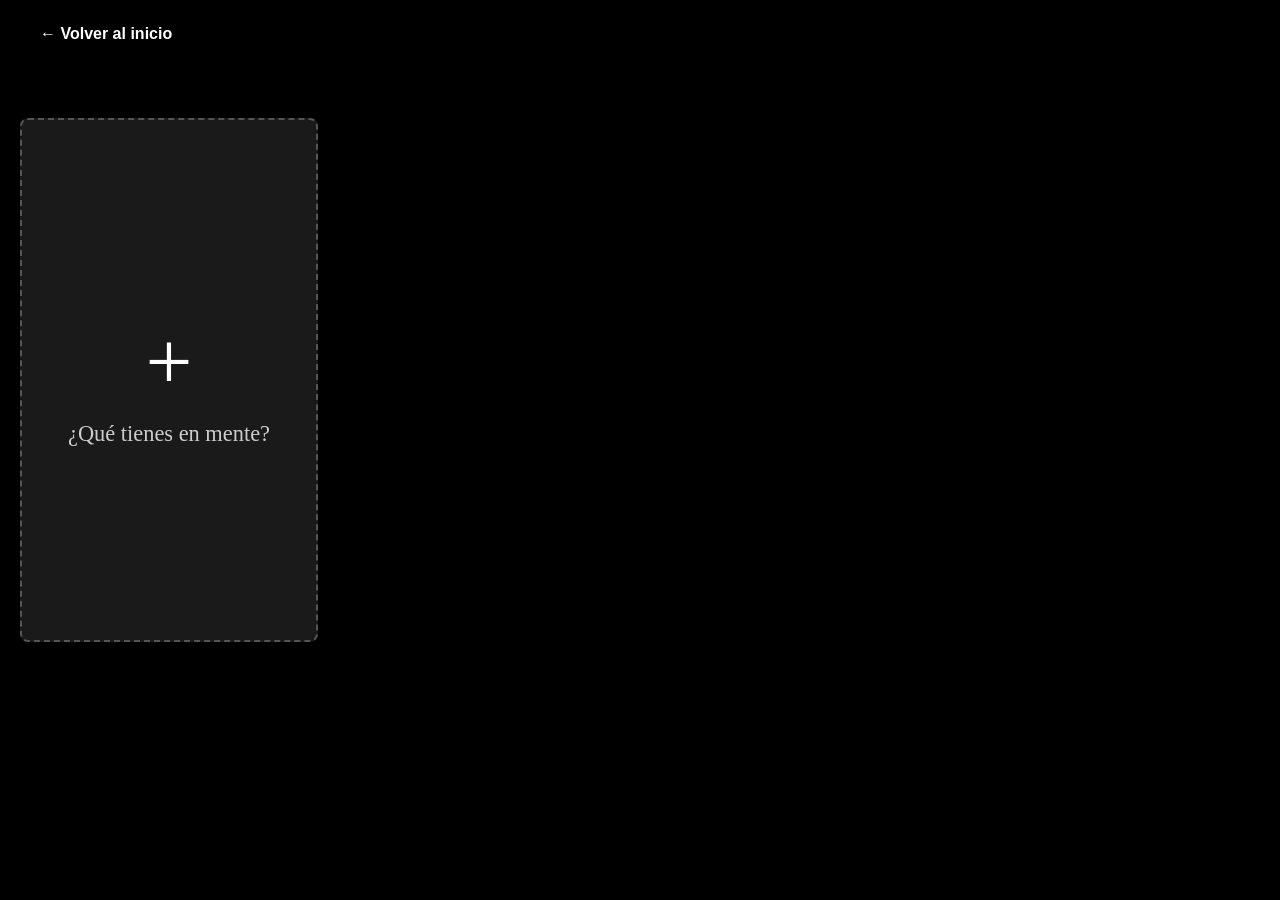
==== galeria.html @ 215889a8 "Update galeria.html" ====
<!DOCTYPE html>
<html lang="es">
<head>
    <meta charset="UTF-8">
    <meta name="viewport" content="width=device-width, initial-scale=1.0">
    <title>Catálogo - Apoxwear</title>
    <link rel="stylesheet" href="style.css?v=8">
    <style>
        .back-link {
            text-decoration: none; 
            color: #fff; 
            font-family: sans-serif; 
            font-weight: bold;
            display: inline-block;
            margin-bottom: 20px;
        }
        body { background-color: #000; margin: 0; color: white; }
    </style>
</head>
<body>

    <div style="padding: 25px 40px; text-align: left;">
        <a href="index.html" class="back-link"> ← Volver al inicio </a>
    </div>

    <ul class="image-grid">

        <li class="image-grid__item">
            <a href="#" class="grid-item special-grid-item">
                <div class="special-content">
                    <div class="plus-icon">+</div>
                    <p class="special-text">¿Qué tienes en mente?</p>
                </div>
            </a>
        </li>

        <li class="image-grid__item">
            <a href="#" class="grid-item">
                <div class="grid-item__image-front" style="background-image: url('pagina/assets/catalogo/1.png')"></div>
                <div class="grid-item__image-back" style="background-image: url('pagina/assets/catalogo/1a.png')"></div>
            </a>
        </li>
        
        <li class="image-grid__item">
            <a href="#" class="grid-item">
                <div class="grid-item__image-front" style="background-image: url('pagina/assets/catalogo/2.jpg')"></div>
                <div class="grid-item__image-back" style="background-image: url('pagina/assets/catalogo/2a.jpg')"></div>
            </a>
        </li>
        
        <li class="image-grid__item">
            <a href="#" class="grid-item">
                <div class="grid-item__image-front" style="background-image: url('pagina/assets/catalogo/3.png')"></div>
                <div class="grid-item__image-back" style="background-image: url('pagina/assets/catalogo/3a.png')"></div>
            </a>
        </li>

    </ul>
</body>
</html>
---- style.css ----
.image-grid {
    display: flex;
    flex-wrap: wrap;
    gap: 16px;
    justify-content: center;
    max-width: 1400px;
    margin: 0 auto;
    padding: 30px 20px 80px;
    list-style: none;
}

/* Todas las tarjetas (especial y normales) tienen el mismo tamaño */
.image-grid__item {
    flex: 0 0 calc(50% - 8px);     /* 2 columnas en móvil */
    height: 460px;                  /* mismo alto */
    position: relative;
    max-width: 380px;
}

/* ====================== TARJETA ESPECIAL ====================== */
.special-grid-item {
    height: 100%;
    background: #1a1a1a;
    border: 2px dashed #555;
    border-radius: 8px;
    display: flex;
    align-items: center;
    justify-content: center;
    text-decoration: none;
    transition: all 0.35s ease;
}

.special-grid-item:hover {
    background: #222;
    border-color: #888;
    transform: scale(1.03);
}

.special-content {
    text-align: center;
    color: #ddd;
}

.plus-icon {
    font-size: 5.2rem;
    font-weight: 200;
    margin-bottom: 12px;
    color: #fff;
}

.special-text {
    font-size: 1.4rem;
    font-weight: 500;
    margin: 0;
    color: #ccc;
}

/* ====================== TARJETAS NORMALES ====================== */
.grid-item {
    height: 100%;
    position: relative;
    overflow: hidden;
    text-decoration: none;
    border-radius: 8px;
    cursor: pointer;
}

.grid-item__image-front,
.grid-item__image-back {
    position: absolute;
    inset: 0;
    background-size: contain;
    background-repeat: no-repeat;
    background-position: center center;
    background-color: #0d0d0d;
    transition: opacity 0.55s ease-in-out, transform 0.55s ease-in-out;
}

.grid-item__image-front { opacity: 1; z-index: 1; }
.grid-item__image-back { opacity: 0; z-index: 2; }

/* Hover en escritorio */
@media (hover: hover) {
    .grid-item:hover .grid-item__image-front {
        opacity: 0;
        transform: scale(1.04);
    }
    .grid-item:hover .grid-item__image-back {
        opacity: 1;
        transform: scale(1.04);
    }
}

/* Toque en móvil */
.grid-item:active .grid-item__image-front,
.grid-item.touched .grid-item__image-front {
    opacity: 0;
    transform: scale(1.04);
}

.grid-item:active .grid-item__image-back,
.grid-item.touched .grid-item__image-back {
    opacity: 1;
    transform: scale(1.04);
}

/* ====================== RESPONSIVE ====================== */
@media (min-width: 768px) {
    .image-grid__item {
        flex: 0 0 calc(33.333% - 11px);
        height: 500px;
    }
}

@media (min-width: 1024px) {
    .image-grid__item {
        flex: 0 0 calc(25% - 12px);
        height: 520px;
    }
}
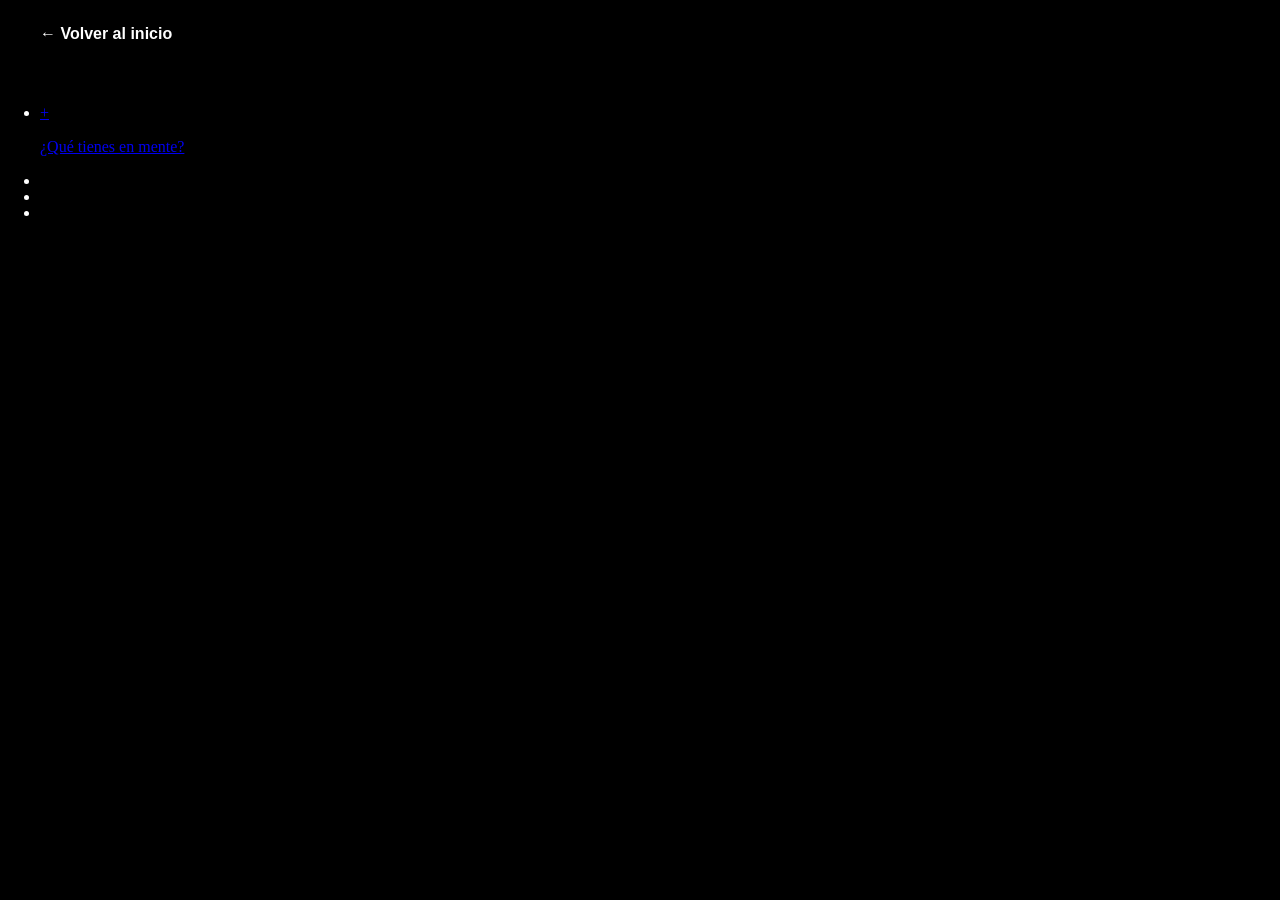
==== commit d0201ff8: "Update galeria.html" ====
--- a/galeria.html
+++ b/galeria.html
@@ -4,7 +4,7 @@
     <meta charset="UTF-8">
     <meta name="viewport" content="width=device-width, initial-scale=1.0">
     <title>Catálogo - Apoxwear</title>
-    <link rel="stylesheet" href="style.css?v=8">
+    <link rel="stylesheet" href="pagina/style.css?v=8">
     <style>
         .back-link {
             text-decoration: none; 
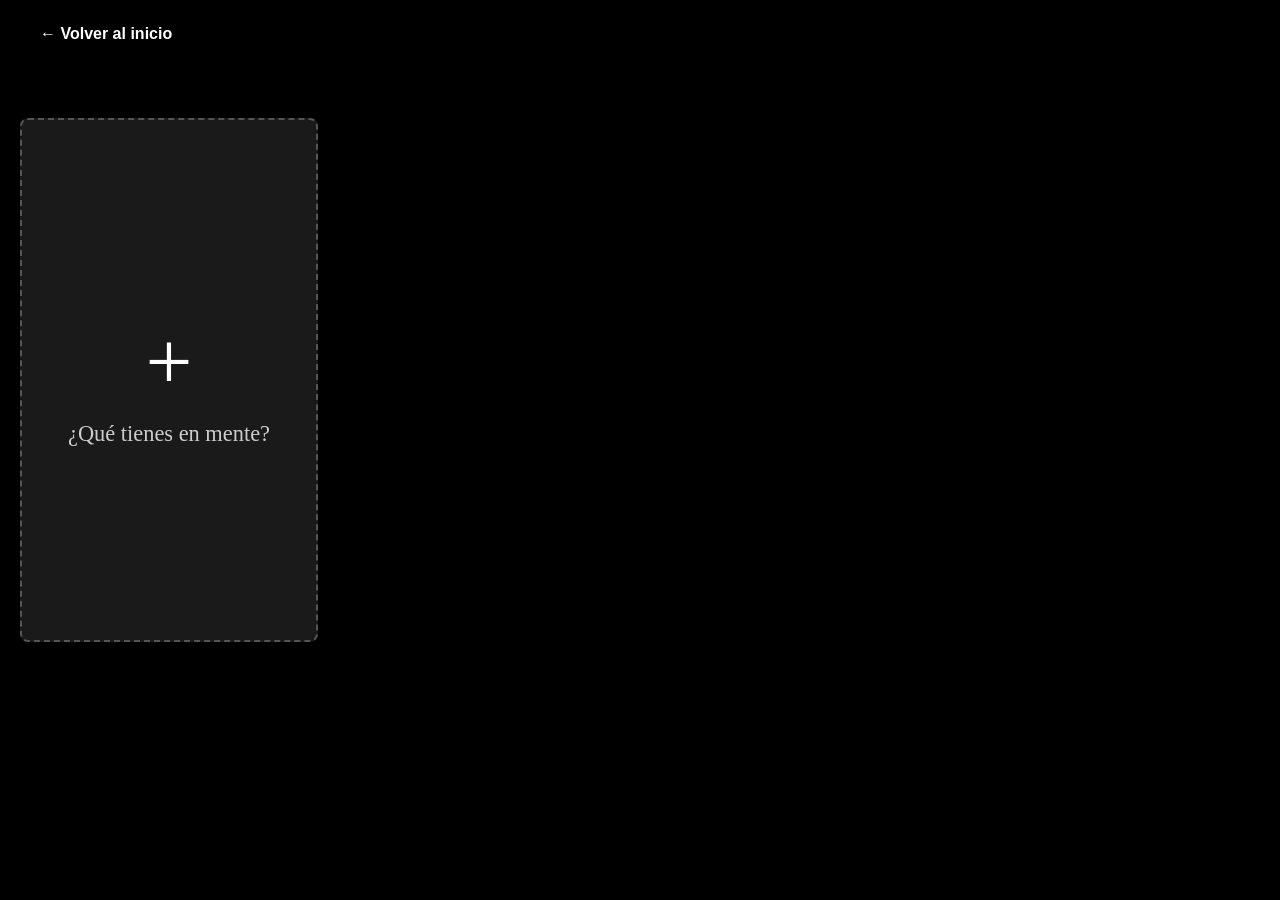
==== commit d8a324a4: "Actualizar galeria.html" ====
--- a/galeria.html
+++ b/galeria.html
@@ -4,7 +4,7 @@
     <meta charset="UTF-8">
     <meta name="viewport" content="width=device-width, initial-scale=1.0">
     <title>Catálogo - Apoxwear</title>
-    <link rel="stylesheet" href="pagina/style.css?v=8">
+    <link rel="stylesheet" href="style.css?v=8">
     <style>
         .back-link {
             text-decoration: none; 
@@ -36,22 +36,22 @@
 
         <li class="image-grid__item">
             <a href="#" class="grid-item">
-                <div class="grid-item__image-front" style="background-image: url('pagina/assets/catalogo/1.png')"></div>
-                <div class="grid-item__image-back" style="background-image: url('pagina/assets/catalogo/1a.png')"></div>
+                <div class="grid-item__image-front" style="background-image: url('assets/catalogo/1.png')"></div>
+                <div class="grid-item__image-back" style="background-image: url('assets/catalogo/1a.png')"></div>
             </a>
         </li>
         
         <li class="image-grid__item">
             <a href="#" class="grid-item">
-                <div class="grid-item__image-front" style="background-image: url('pagina/assets/catalogo/2.jpg')"></div>
-                <div class="grid-item__image-back" style="background-image: url('pagina/assets/catalogo/2a.jpg')"></div>
+                <div class="grid-item__image-front" style="background-image: url('assets/catalogo/2.jpg')"></div>
+                <div class="grid-item__image-back" style="background-image: url('assets/catalogo/2a.jpg')"></div>
             </a>
         </li>
         
         <li class="image-grid__item">
             <a href="#" class="grid-item">
-                <div class="grid-item__image-front" style="background-image: url('pagina/assets/catalogo/3.png')"></div>
-                <div class="grid-item__image-back" style="background-image: url('pagina/assets/catalogo/3a.png')"></div>
+                <div class="grid-item__image-front" style="background-image: url('assets/catalogo/3.png')"></div>
+                <div class="grid-item__image-back" style="background-image: url('assets/catalogo/3a.png')"></div>
             </a>
         </li>
 
--- a/style.css
+++ b/style.css
@@ -0,0 +1,120 @@
+.image-grid {
+    display: flex;
+    flex-wrap: wrap;
+    gap: 16px;
+    justify-content: center;
+    max-width: 1400px;
+    margin: 0 auto;
+    padding: 30px 20px 80px;
+    list-style: none;
+}
+
+/* Todas las tarjetas (especial y normales) tienen el mismo tamaño */
+.image-grid__item {
+    flex: 0 0 calc(50% - 8px);     /* 2 columnas en móvil */
+    height: 460px;                  /* mismo alto */
+    position: relative;
+    max-width: 380px;
+}
+
+/* ====================== TARJETA ESPECIAL ====================== */
+.special-grid-item {
+    height: 100%;
+    background: #1a1a1a;
+    border: 2px dashed #555;
+    border-radius: 8px;
+    display: flex;
+    align-items: center;
+    justify-content: center;
+    text-decoration: none;
+    transition: all 0.35s ease;
+}
+
+.special-grid-item:hover {
+    background: #222;
+    border-color: #888;
+    transform: scale(1.03);
+}
+
+.special-content {
+    text-align: center;
+    color: #ddd;
+}
+
+.plus-icon {
+    font-size: 5.2rem;
+    font-weight: 200;
+    margin-bottom: 12px;
+    color: #fff;
+}
+
+.special-text {
+    font-size: 1.4rem;
+    font-weight: 500;
+    margin: 0;
+    color: #ccc;
+}
+
+/* ====================== TARJETAS NORMALES ====================== */
+.grid-item {
+    height: 100%;
+    position: relative;
+    overflow: hidden;
+    text-decoration: none;
+    border-radius: 8px;
+    cursor: pointer;
+}
+
+.grid-item__image-front,
+.grid-item__image-back {
+    position: absolute;
+    inset: 0;
+    background-size: contain;
+    background-repeat: no-repeat;
+    background-position: center center;
+    background-color: #0d0d0d;
+    transition: opacity 0.55s ease-in-out, transform 0.55s ease-in-out;
+}
+
+.grid-item__image-front { opacity: 1; z-index: 1; }
+.grid-item__image-back { opacity: 0; z-index: 2; }
+
+/* Hover en escritorio */
+@media (hover: hover) {
+    .grid-item:hover .grid-item__image-front {
+        opacity: 0;
+        transform: scale(1.04);
+    }
+    .grid-item:hover .grid-item__image-back {
+        opacity: 1;
+        transform: scale(1.04);
+    }
+}
+
+/* Toque en móvil */
+.grid-item:active .grid-item__image-front,
+.grid-item.touched .grid-item__image-front {
+    opacity: 0;
+    transform: scale(1.04);
+}
+
+.grid-item:active .grid-item__image-back,
+.grid-item.touched .grid-item__image-back {
+    opacity: 1;
+    transform: scale(1.04);
+}
+
+/* ====================== RESPONSIVE ====================== */
+@media (min-width: 768px) {
+    .image-grid__item {
+        flex: 0 0 calc(33.333% - 11px);
+        height: 500px;
+    }
+}
+
+@media (min-width: 1024px) {
+    .image-grid__item {
+        flex: 0 0 calc(25% - 12px);
+        height: 520px;
+    }
+}
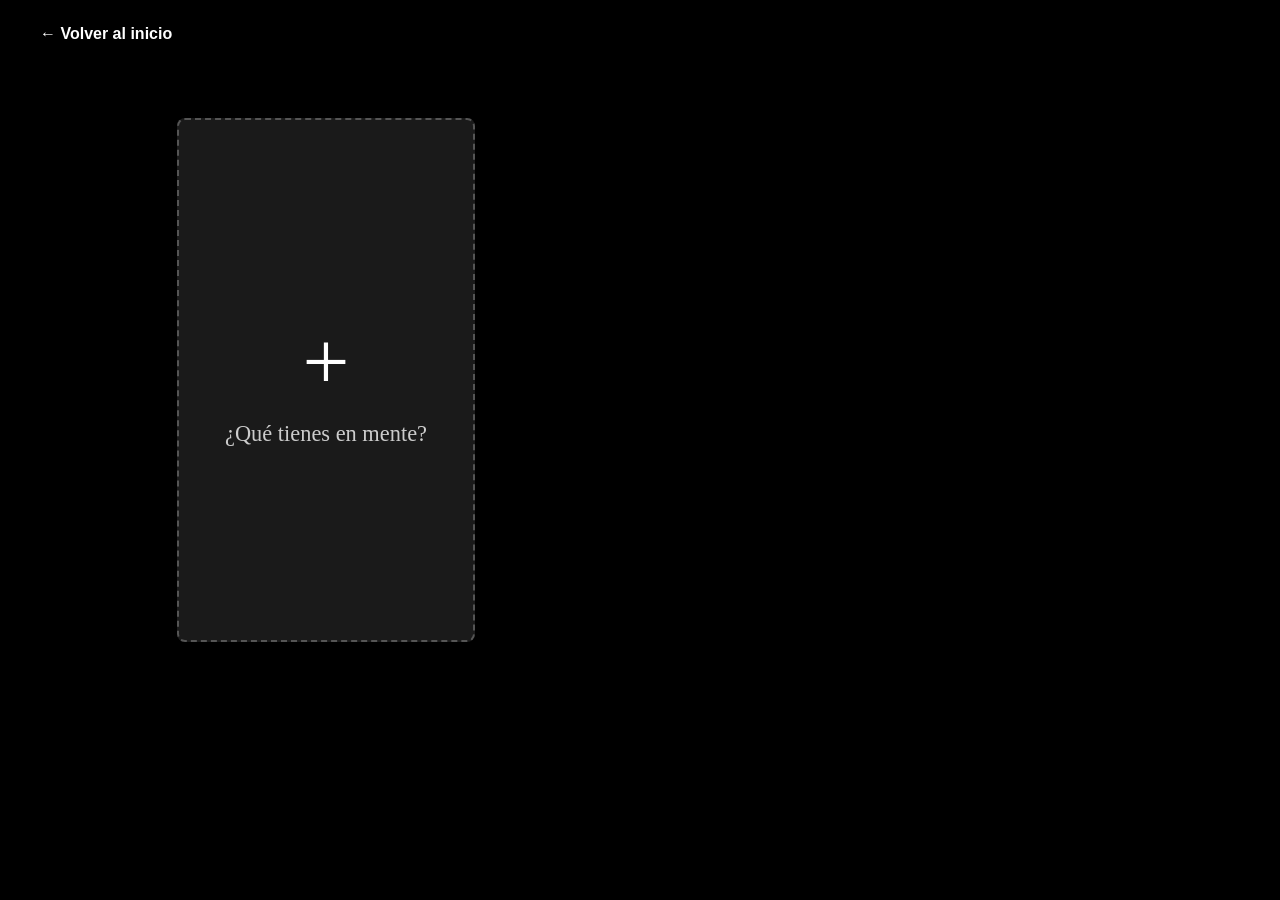
==== commit 891a173b: "Actualizar galeria.html" ====
--- a/galeria.html
+++ b/galeria.html
@@ -7,9 +7,9 @@
     <link rel="stylesheet" href="style.css?v=8">
     <style>
         .back-link {
-            text-decoration: none; 
-            color: #fff; 
-            font-family: sans-serif; 
+            text-decoration: none;
+            color: #fff;
+            font-family: sans-serif;
             font-weight: bold;
             display: inline-block;
             margin-bottom: 20px;
@@ -25,6 +25,7 @@
 
     <ul class="image-grid">
 
+        <!-- Tarjeta especial -->
         <li class="image-grid__item">
             <a href="#" class="grid-item special-grid-item">
                 <div class="special-content">
@@ -34,27 +35,22 @@
             </a>
         </li>
 
+        <!-- Primera tarjeta -->
         <li class="image-grid__item">
             <a href="#" class="grid-item">
                 <div class="grid-item__image-front" style="background-image: url('assets/catalogo/1.png')"></div>
                 <div class="grid-item__image-back" style="background-image: url('assets/catalogo/1a.png')"></div>
             </a>
         </li>
-        
+
+        <!-- Segunda tarjeta -->
         <li class="image-grid__item">
             <a href="#" class="grid-item">
                 <div class="grid-item__image-front" style="background-image: url('assets/catalogo/2.jpg')"></div>
                 <div class="grid-item__image-back" style="background-image: url('assets/catalogo/2a.jpg')"></div>
             </a>
         </li>
-        
-        <li class="image-grid__item">
-            <a href="#" class="grid-item">
-                <div class="grid-item__image-front" style="background-image: url('assets/catalogo/3.png')"></div>
-                <div class="grid-item__image-back" style="background-image: url('assets/catalogo/3a.png')"></div>
-            </a>
-        </li>
 
     </ul>
 </body>
-</html>
+</html>
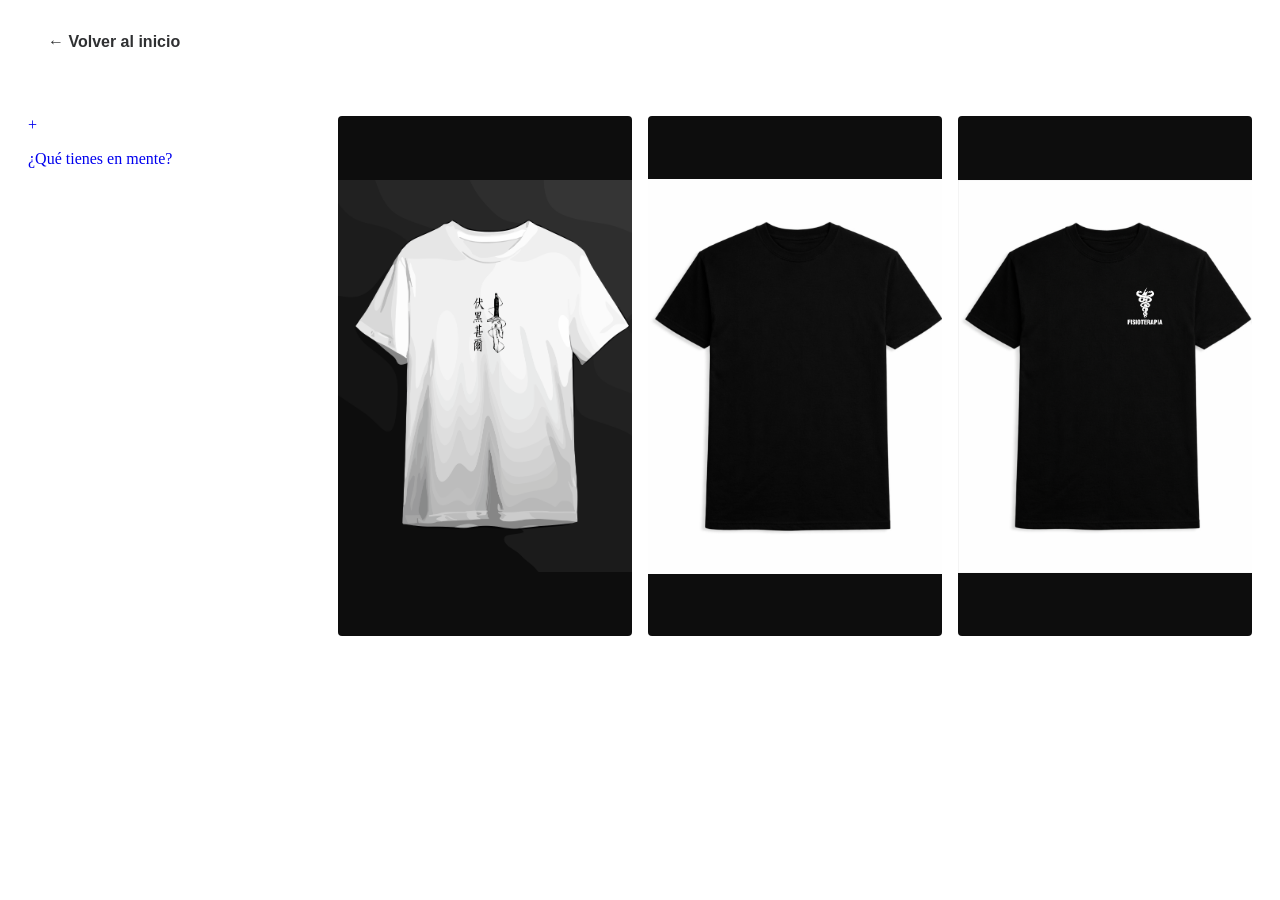
==== commit 56ef5481: "Update galeria.html" ====
--- a/galeria.html
+++ b/galeria.html
@@ -4,29 +4,26 @@
     <meta charset="UTF-8">
     <meta name="viewport" content="width=device-width, initial-scale=1.0">
     <title>Catálogo - Apoxwear</title>
-    <link rel="stylesheet" href="style.css?v=8">
-    <style>
-        .back-link {
-            text-decoration: none;
-            color: #fff;
-            font-family: sans-serif;
-            font-weight: bold;
-            display: inline-block;
-            margin-bottom: 20px;
-        }
-        body { background-color: #000; margin: 0; color: white; }
-    </style>
+    
+    <link rel="stylesheet" href="style.css?v=9">
 </head>
 <body>
 
+    <!-- Botón Volver -->
     <div style="padding: 25px 40px; text-align: left;">
-        <a href="index.html" class="back-link"> ← Volver al inicio </a>
+        <a href="index.html" 
+           style="text-decoration: none; 
+                  color: #2F3032; 
+                  font-family: 'Open Sans', sans-serif; 
+                  font-weight: bold;">
+            ← Volver al inicio
+        </a>
     </div>
 
     <ul class="image-grid">
 
-        <!-- Tarjeta especial -->
-        <li class="image-grid__item">
+        <!-- Tarjeta Especial -->
+        <li class="image-grid__item special-item">
             <a href="#" class="grid-item special-grid-item">
                 <div class="special-content">
                     <div class="plus-icon">+</div>
@@ -35,22 +32,29 @@
             </a>
         </li>
 
-        <!-- Primera tarjeta -->
+        <!-- Diseños del catálogo -->
         <li class="image-grid__item">
             <a href="#" class="grid-item">
-                <div class="grid-item__image-front" style="background-image: url('assets/catalogo/1.png')"></div>
-                <div class="grid-item__image-back" style="background-image: url('assets/catalogo/1a.png')"></div>
+                <div class="grid-item__image-front" style="background-image: url('/assets/catalogo/1.png')"></div>
+                <div class="grid-item__image-back" style="background-image: url('/assets/catalogo/1a.png')"></div>
             </a>
         </li>
-
-        <!-- Segunda tarjeta -->
+       
         <li class="image-grid__item">
             <a href="#" class="grid-item">
-                <div class="grid-item__image-front" style="background-image: url('assets/catalogo/2.jpg')"></div>
-                <div class="grid-item__image-back" style="background-image: url('assets/catalogo/2a.jpg')"></div>
+                <div class="grid-item__image-front" style="background-image: url('/assets/catalogo/2.jpg')"></div>
+                <div class="grid-item__image-back" style="background-image: url('/assets/catalogo/2a.jpg')"></div>
+            </a>
+        </li>
+       
+        <li class="image-grid__item">
+            <a href="#" class="grid-item">
+                <div class="grid-item__image-front" style="background-image: url('/assets/catalogo/3.png')"></div>
+                <div class="grid-item__image-back" style="background-image: url('/assets/catalogo/3a.png')"></div>
             </a>
         </li>
 
     </ul>
+
 </body>
-</html>+</html>
--- a/style.css
+++ b/style.css
@@ -1,3 +1,4 @@
+/* Contenedor principal de la Galería */
 .image-grid {
     display: flex;
     flex-wrap: wrap;
@@ -5,66 +6,47 @@
     justify-content: center;
     max-width: 1400px;
     margin: 0 auto;
-    padding: 30px 20px 80px;
+    padding: 40px 20px;
     list-style: none;
 }
 
-/* Todas las tarjetas (especial y normales) tienen el mismo tamaño */
+/* Tarjeta individual */
 .image-grid__item {
-    flex: 0 0 calc(50% - 8px);     /* 2 columnas en móvil */
-    height: 460px;                  /* mismo alto */
+    flex: 0 0 calc(50% - 8px);           /* 2 columnas en móvil por defecto */
+    height: 480px;                        /* Alto razonable */
     position: relative;
     max-width: 380px;
 }
 
-/* ====================== TARJETA ESPECIAL ====================== */
-.special-grid-item {
-    height: 100%;
-    background: #1a1a1a;
-    border: 2px dashed #555;
-    border-radius: 8px;
-    display: flex;
-    align-items: center;
-    justify-content: center;
-    text-decoration: none;
-    transition: all 0.35s ease;
+/* Sombra sutil */
+.image-grid__item:before {
+    content: '';
+    position: absolute;
+    inset: 0;
+    border-radius: 4px;
+    box-shadow: 0 10px 30px rgba(0,0,0,0.08),
+                0 4px 12px rgba(0,0,0,0.06);
+    opacity: 0;
+    transition: opacity 0.3s ease;
+    z-index: 5;
+    pointer-events: none;
 }
 
-.special-grid-item:hover {
-    background: #222;
-    border-color: #888;
-    transform: scale(1.03);
+.image-grid__item:hover:before {
+    opacity: 1;
 }
 
-.special-content {
-    text-align: center;
-    color: #ddd;
-}
-
-.plus-icon {
-    font-size: 5.2rem;
-    font-weight: 200;
-    margin-bottom: 12px;
-    color: #fff;
-}
-
-.special-text {
-    font-size: 1.4rem;
-    font-weight: 500;
-    margin: 0;
-    color: #ccc;
-}
-
-/* ====================== TARJETAS NORMALES ====================== */
+/* Contenido de la tarjeta */
 .grid-item {
+    display: flex;
     height: 100%;
     position: relative;
     overflow: hidden;
     text-decoration: none;
-    border-radius: 8px;
-    cursor: pointer;
+    border-radius: 4px;
 }
 
+/* Imágenes front y back */
 .grid-item__image-front,
 .grid-item__image-back {
     position: absolute;
@@ -73,38 +55,34 @@
     background-repeat: no-repeat;
     background-position: center center;
     background-color: #0d0d0d;
-    transition: opacity 0.55s ease-in-out, transform 0.55s ease-in-out;
+    transition: opacity 0.5s ease-in-out, transform 0.5s ease-in-out;
+    will-change: opacity, transform;
 }
 
-.grid-item__image-front { opacity: 1; z-index: 1; }
-.grid-item__image-back { opacity: 0; z-index: 2; }
-
-/* Hover en escritorio */
-@media (hover: hover) {
-    .grid-item:hover .grid-item__image-front {
-        opacity: 0;
-        transform: scale(1.04);
-    }
-    .grid-item:hover .grid-item__image-back {
-        opacity: 1;
-        transform: scale(1.04);
-    }
+.grid-item__image-front {
+    opacity: 1;
+    z-index: 1;
 }
 
-/* Toque en móvil */
-.grid-item:active .grid-item__image-front,
-.grid-item.touched .grid-item__image-front {
+.grid-item__image-back {
     opacity: 0;
-    transform: scale(1.04);
+    z-index: 2;
 }
 
-.grid-item:active .grid-item__image-back,
-.grid-item.touched .grid-item__image-back {
-    opacity: 1;
-    transform: scale(1.04);
+/* Hover más suave y bonito */
+.grid-item:hover .grid-item__image-front {
+    opacity: 0;
+    transform: scale(1.03);
 }
 
-/* ====================== RESPONSIVE ====================== */
+.grid-item:hover .grid-item__image-back {
+    opacity: 1;
+    transform: scale(1.03);
+}
+
+/* ==================== RESPONSIVE ==================== */
+
+/* Tablet: 3 columnas */
 @media (min-width: 768px) {
     .image-grid__item {
         flex: 0 0 calc(33.333% - 11px);
@@ -112,9 +90,11 @@
     }
 }
 
+/* Escritorio grande: 4 columnas */
 @media (min-width: 1024px) {
     .image-grid__item {
         flex: 0 0 calc(25% - 12px);
         height: 520px;
+        max-width: none;
     }
 }
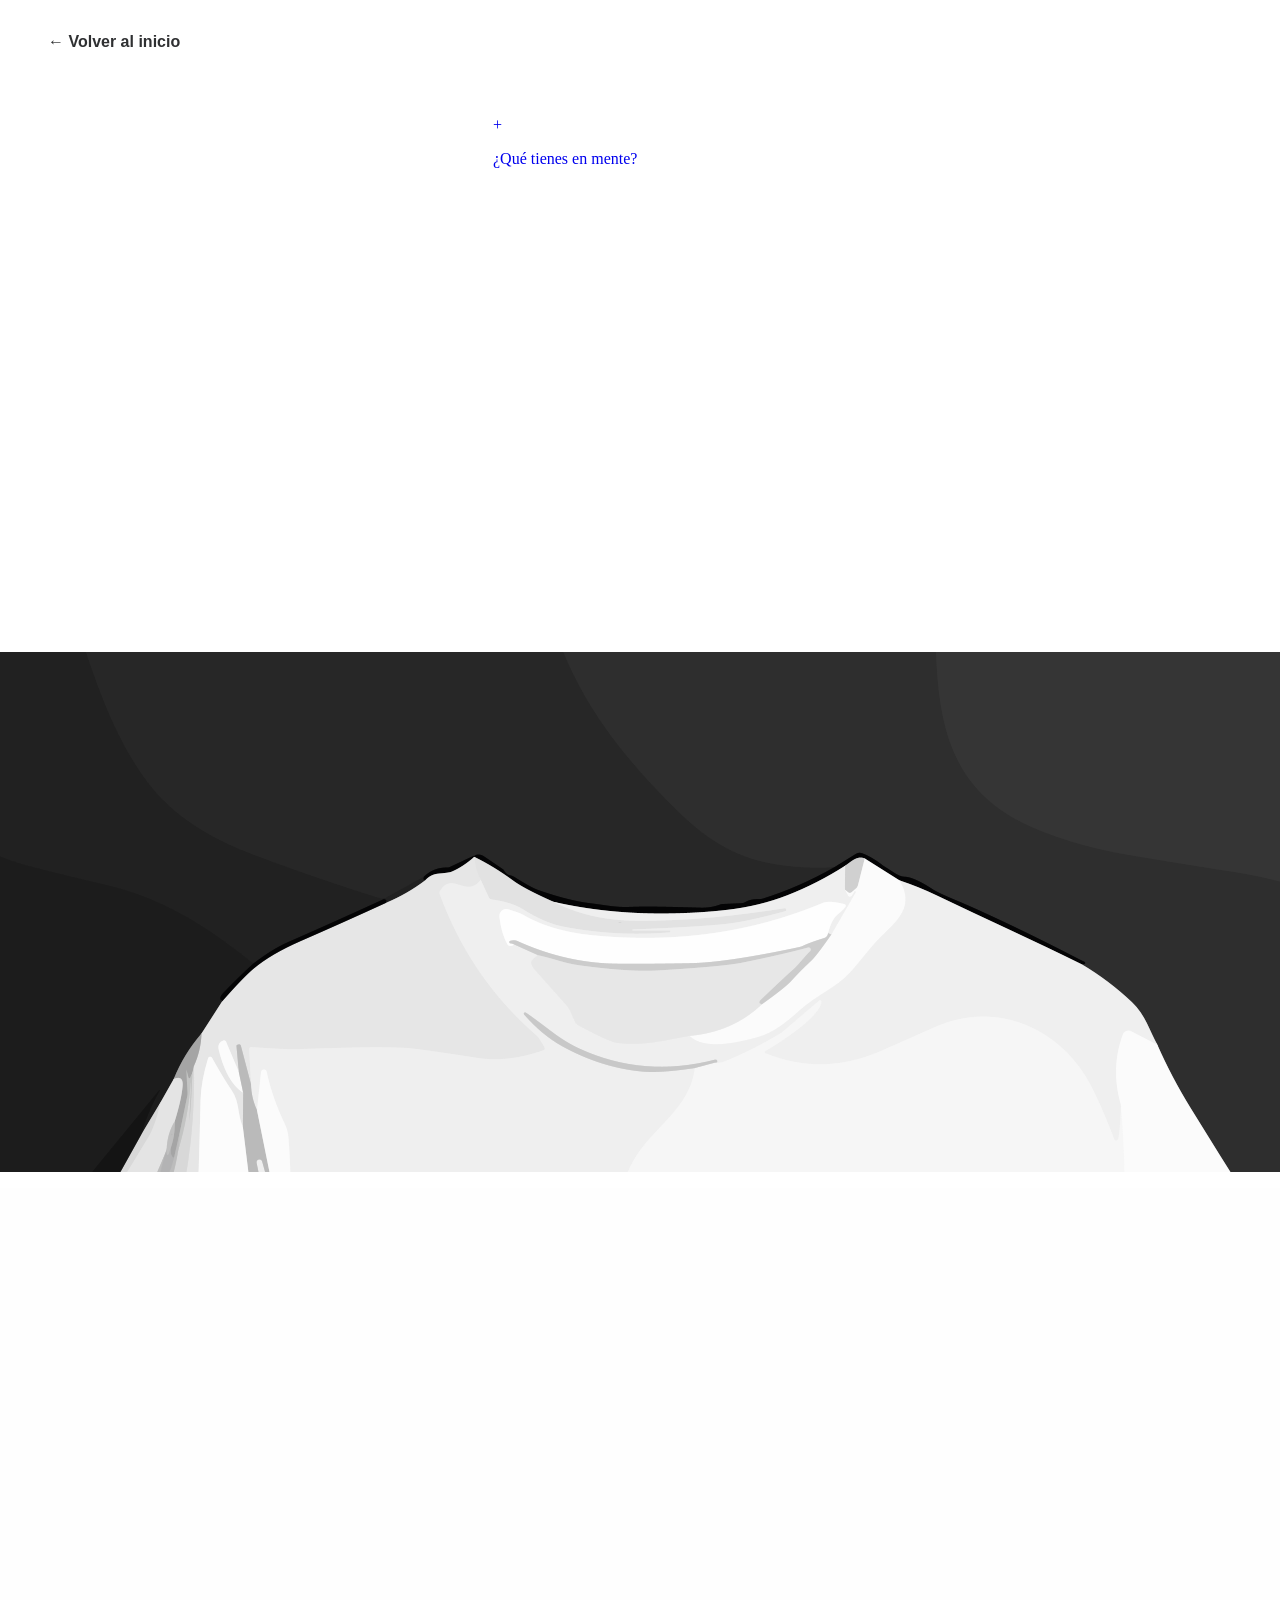
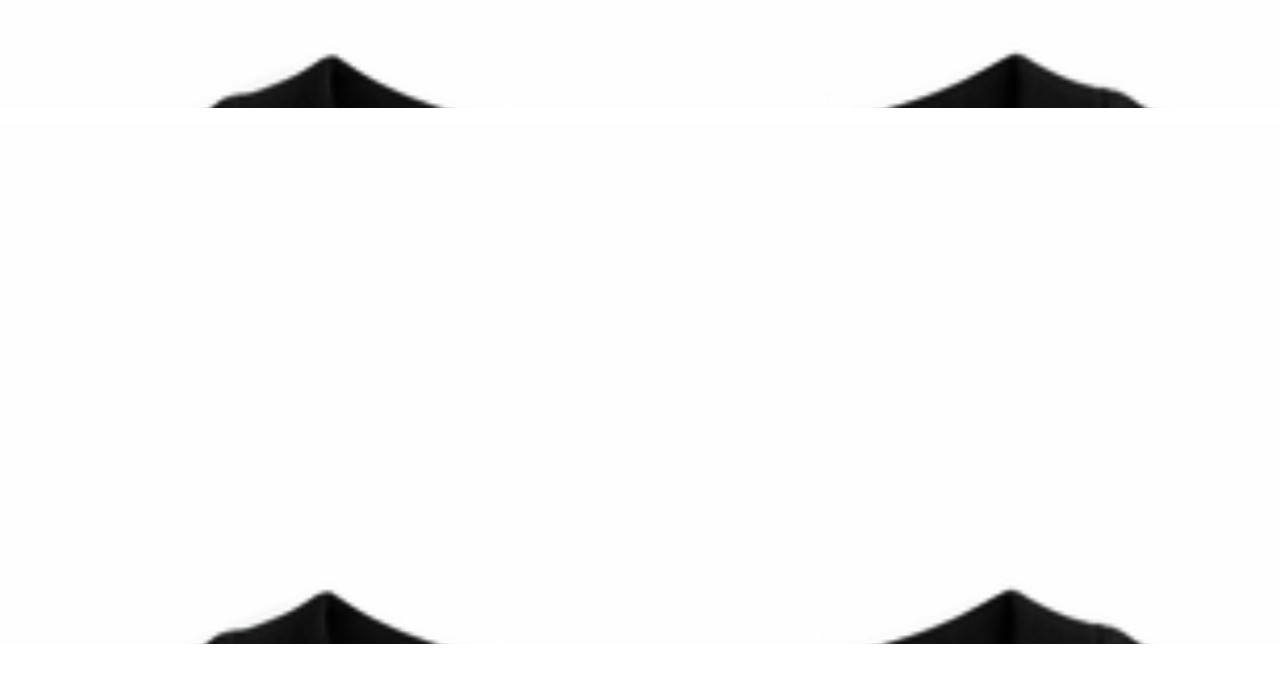
==== commit e5142345: "Update galeria.html" ====
--- a/galeria.html
+++ b/galeria.html
@@ -4,8 +4,7 @@
     <meta charset="UTF-8">
     <meta name="viewport" content="width=device-width, initial-scale=1.0">
     <title>Catálogo - Apoxwear</title>
-    
-    <link rel="stylesheet" href="style.css?v=9">
+    <link rel="stylesheet" href="style.css?v=10">
 </head>
 <body>
 
@@ -35,22 +34,28 @@
         <!-- Diseños del catálogo -->
         <li class="image-grid__item">
             <a href="#" class="grid-item">
-                <div class="grid-item__image-front" style="background-image: url('/assets/catalogo/1.png')"></div>
-                <div class="grid-item__image-back" style="background-image: url('/assets/catalogo/1a.png')"></div>
+                <div class="grid-item__image-container">
+                    <img src="/assets/catalogo/1.png" alt="Diseño 1" class="product-image">
+                    <img src="/assets/catalogo/1a.png" alt="Diseño 1 atrás" class="product-image back">
+                </div>
             </a>
         </li>
        
         <li class="image-grid__item">
             <a href="#" class="grid-item">
-                <div class="grid-item__image-front" style="background-image: url('/assets/catalogo/2.jpg')"></div>
-                <div class="grid-item__image-back" style="background-image: url('/assets/catalogo/2a.jpg')"></div>
+                <div class="grid-item__image-container">
+                    <img src="/assets/catalogo/2.jpg" alt="Diseño 2" class="product-image">
+                    <img src="/assets/catalogo/2a.jpg" alt="Diseño 2 atrás" class="product-image back">
+                </div>
             </a>
         </li>
        
         <li class="image-grid__item">
             <a href="#" class="grid-item">
-                <div class="grid-item__image-front" style="background-image: url('/assets/catalogo/3.png')"></div>
-                <div class="grid-item__image-back" style="background-image: url('/assets/catalogo/3a.png')"></div>
+                <div class="grid-item__image-container">
+                    <img src="/assets/catalogo/3.png" alt="Diseño 3" class="product-image">
+                    <img src="/assets/catalogo/3a.png" alt="Diseño 3 atrás" class="product-image back">
+                </div>
             </a>
         </li>
 
